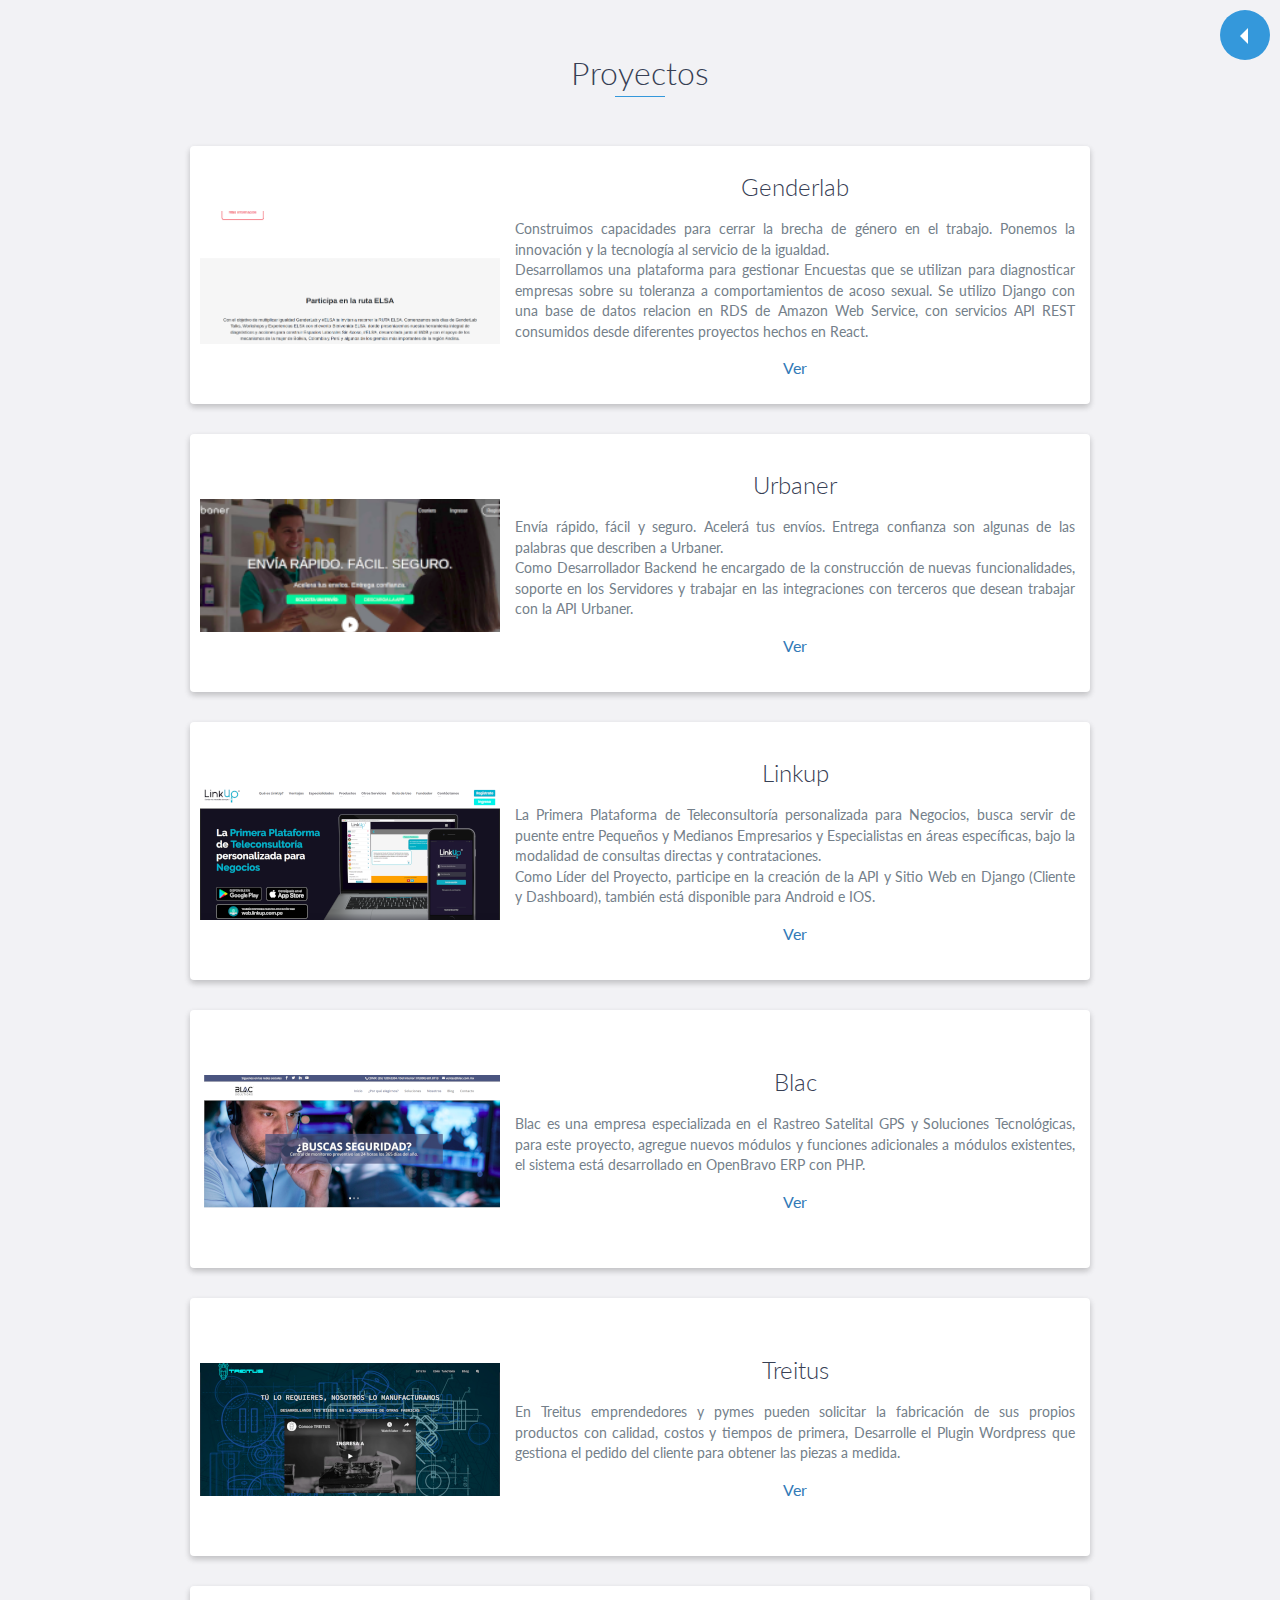
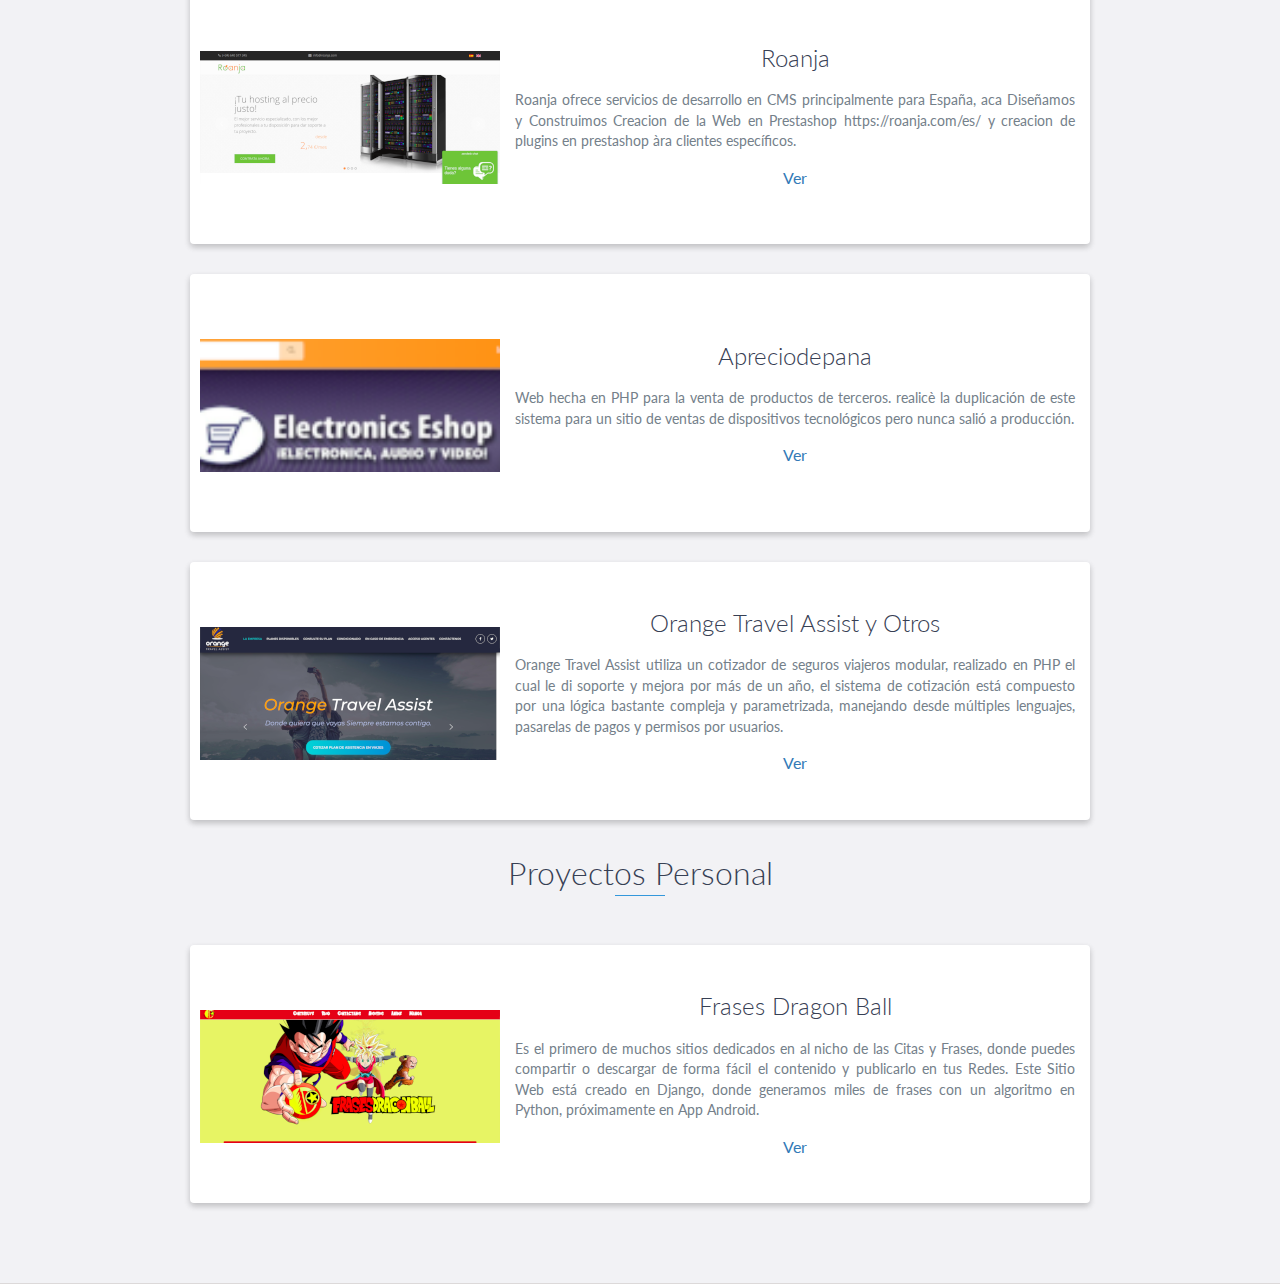
==== portfolio/index.html @ 96250ae9 "Initial commit" ====
<!DOCTYPE html>
<html class="no-js" lang="en">

<head>
    <meta charset="utf-8">
    <meta http-equiv="X-UA-Compatible" content="IE=edge">
    <meta name="viewport" content="width=device-width, initial-scale=1">
    <title>Mi Portafolio</title>
	<link rel="shortcut icon" href="favicon.ico" type="image/x-icon">
	<link rel="icon" href="favicon.ico" type="image/x-icon">
    <link href="https://fonts.googleapis.com/css?family=Lato:300,400,700,900" rel="stylesheet">
    <link rel="stylesheet" href="libs/font-awesome/css/font-awesome.min.css">
    <link href="css/bootstrap.min.css" rel="stylesheet">
    <link href="css/styles.css" rel="stylesheet">
    <link href="css/image_scroll.css" rel="stylesheet">
</head>

<body> 
    <a href="../" id="scroll"><span></span></a>
    <div id="projects" class="background-alt">
        <h2 class="heading">Proyectos</h2>
        <div class="container">
            <div class="row">

                <div class="project shadow-large">
                    <div class="project-image">
                        <div id="genderlab" class="project-inner-image"></div>
                    </div>
                    <!-- End .project-image -->
                    <div class="project-info">
                        <h3>Genderlab</h3>
                        <p>
                            Construimos capacidades para cerrar la brecha de género en el trabajo. 
                            Ponemos la innovación y la tecnología al servicio de la igualdad.<br>
                            Desarrollamos una plataforma para gestionar Encuestas que se utilizan para diagnosticar empresas sobre su toleranza a comportamientos de acoso sexual. 
                            Se utilizo Django con una base de datos relacion en RDS de Amazon Web Service, con servicios API REST consumidos desde diferentes proyectos hechos en React.
                        </p>
                        <a href="https://genderlab.io" target="_blank" >Ver</a>
                    </div>
                    <!-- End .project-info -->
                </div>


                <div class="project shadow-large">
                    <div class="project-image">
                        <div id="urbaner" class="project-inner-image"></div>
                    </div>
                    <!-- End .project-image -->
                    <div class="project-info">
                        <h3>Urbaner</h3>
                        <p>
                            Envía rápido, fácil y seguro. Acelerá tus envíos. Entrega confianza son algunas de las palabras que describen a Urbaner.<br>
                            Como Desarrollador Backend he encargado de la construcción de nuevas funcionalidades, soporte en los Servidores y trabajar en las integraciones con terceros que desean trabajar con la API Urbaner.
                        </p>
                        <a href="https://urbaner.com" target="_blank" >Ver</a>
                    </div>
                    <!-- End .project-info -->
                </div>

                <div class="project shadow-large">
                    <div class="project-image">
                        <div id="linkup" class="project-inner-image"></div>
                    </div>
                    <!-- End .project-image -->
                    <div class="project-info">
                        <h3>Linkup</h3>
                        <p>
                            La Primera Plataforma de Teleconsultoría personalizada para Negocios, busca servir de puente entre Pequeños y Medianos Empresarios y Especialistas en áreas específicas, bajo la modalidad de consultas directas y contrataciones.<br>
                            Como Líder del Proyecto, participe en la creación de la API y Sitio Web en Django (Cliente y Dashboard), también está disponible para Android e IOS.

                        </p>
                        <a href="https://web.linkup.com.pe" target="_blank" >Ver</a>
                    </div>
                    <!-- End .project-info -->
                </div>

                <div class="project shadow-large">
                    <div class="project-image">
                        <div id="blac" class="project-inner-image"></div>
                    </div>
                    <!-- End .project-image -->
                    <div class="project-info">
                        <h3>Blac</h3>
                        <p>
                            Blac es una empresa especializada en el Rastreo Satelital GPS y Soluciones Tecnológicas, para este proyecto, agregue nuevos módulos y funciones adicionales a módulos existentes, el sistema está desarrollado en OpenBravo ERP con PHP.
                        </p>
                        <a href="https://blac.com.mx/" target="_blank" >Ver</a>
                    </div>
                    <!-- End .project-info -->
                </div> 
                <div class="project shadow-large">
                    <div class="project-image">
                        <div id="treitus" class="project-inner-image"></div>
                    </div>
                    <!-- End .project-image -->
                    <div class="project-info">
                        <h3>Treitus</h3>
                        <p>
                            En Treitus emprendedores y pymes pueden solicitar la fabricación de sus propios productos con calidad, costos y tiempos de primera, Desarrolle el Plugin Wordpress que gestiona el pedido del cliente para obtener las piezas a medida.
                        </p>
                        <a href="http://treitus.com" target="_blank" >Ver</a>
                    </div>
                    <!-- End .project-info -->
                </div>

                <div class="project shadow-large">
                    <div class="project-image">
                        <div id="roanja" class="project-inner-image"></div>
                    </div>
                    <!-- End .project-image -->
                    <div class="project-info">
                        <h3>Roanja</h3>
                        <p>
                            Roanja ofrece servicios de desarrollo en CMS principalmente para España, aca Diseñamos y Construimos Creacion de la Web en Prestashop https://roanja.com/es/ y creacion de plugins en prestashop àra clientes específicos.
                        </p>
                        <a href="https://roanja.com/es/" target="_blank" >Ver</a>
                    </div>
                    <!-- End .project-info -->
                </div> 
                <div class="project shadow-large">
                    <div class="project-image">
                        <div id="apreciodepana" class="project-inner-image"></div>
                    </div>
                    <!-- End .project-image -->
                    <div class="project-info">
                        <h3>Apreciodepana</h3>
                        <p>
                           Web hecha en PHP para la venta de productos de terceros. realicè la duplicación de este sistema para un sitio de ventas de dispositivos tecnológicos pero nunca salió a producción.
                        </p>
                        <a href="http://apreciodepana.com/" target="_blank" >Ver</a>
                    </div>
                    <!-- End .project-info -->
                </div>

                <div class="project shadow-large">
                    <div class="project-image">
                        <div id="orangetravelassist" class="project-inner-image"></div>
                    </div>
                    <!-- End .project-image -->
                    <div class="project-info">
                        <h3>Orange Travel Assist y Otros</h3>
                        <p>
                            Orange Travel Assist utiliza un cotizador de seguros viajeros modular, realizado en PHP el cual le di soporte y mejora por más de un año, el sistema de cotización está compuesto por una lógica bastante compleja y parametrizada, manejando desde múltiples lenguajes, pasarelas de pagos y permisos por usuarios.
                        </p>
                        <a href="https://www.orangetravelassist.net/" target="_blank" >Ver</a>
                    </div>
                    <!-- End .project-info -->
                </div> 


                <!-- End .project -->
            </div>
        </div>



        <h2 class="heading">Proyectos Personal</h2>
        <div class="container">
            <div class="row">
                <div class="project shadow-large">
                    <div class="project-image">
                        <div id="frasesdragonball" class="project-inner-image"></div>
                    </div>
                    <!-- End .project-image -->
                    <div class="project-info">
                        <h3>Frases Dragon Ball</h3>
                        <p>
                            Es el primero de muchos sitios dedicados en al nicho de las Citas y Frases, donde puedes compartir o descargar de forma fácil el contenido y publicarlo en tus Redes. Este Sitio Web está creado en Django, donde generamos miles de frases con un algoritmo en Python, próximamente en App Android.
                        </p>
                        <a href="https://frasesdragonball.com" target="_blank" >Ver</a>
                    </div>
                    <!-- End .project-info -->
                </div>
                <!-- End .project -->
            </div>
        </div>

    </div>
    
    <!-- End #projects -->

</body>

</html>
---- portfolio/css/styles.css ----
/*!
    Title: Dev Portfolio Template
    Version: 1.2.1
    Last Change: 08/28/2017
    Author: Ryan Fitzgerald
    Repo: https://github.com/RyanFitzgerald/devportfolio-template
    Issues: https://github.com/RyanFitzgerald/devportfolio-template/issues

    Description: This file contains all the styles associated with the page
    that don't come from third party libraries. This file gets compiled using
    Gulp and send to the /css folder which is then loaded on the page.
*/body{font-family:'Lato', sans-serif;font-size:16px}body.active{overflow:hidden;z-index:-1}.no-js #experience-timeline>div{background:#fff;padding:10px;margin-bottom:10px;border:1px solid #dcd9d9}.no-js #experience-timeline>div h3{font-size:1.5em;font-weight:300;color:#374054;display:inline-block;margin:0}.no-js #experience-timeline>div h4{font-size:1.2em;font-weight:300;color:#7e8890;margin:0 0 15px 0}.no-js #experience-timeline>div p{color:#74808a;font-size:0.9em;margin:0}.no-js #experience-timeline:before,.no-js #experience-timeline:after{content:none}@keyframes dropHeader{0%{transform:translateY(-100%)}100%{transform:translateY(0)}}header{position:absolute;top:0;left:0;right:0;text-align:center;z-index:10;animation-name:dropHeader;animation-iteration-count:1;animation-timing-function:ease;animation-duration:0.75s}header ul{display:inline-block;background:#fff;text-align:center;padding:10px;margin:0;border-bottom-right-radius:4px;border-bottom-left-radius:4px}header li{display:inline-block}header a{display:block;color:#3498db;padding:10px}header a:hover{color:#217dbb;text-decoration:none;background:#eee;border-radius:4px}header a:focus{color:#3498db;text-decoration:none}header.active{display:block}header.sticky{position:fixed;z-index:999}#menu.active{display:block}#mobile-menu-open{display:none;cursor:pointer;position:fixed;right:15px;top:10px;color:#3498db;font-size:1.5em;z-index:20;padding:0 7px;border-radius:4px;background:#fff}#mobile-menu-close{display:none;text-align:right;width:100%;background:#fff;font-size:1.5em;padding-right:15px;padding-top:10px;cursor:pointer;color:#3498db}#mobile-menu-close span{font-size:0.5em;text-transform:uppercase}#mobile-menu-close i{vertical-align:middle}footer{padding:50px 0}.copyright{padding-top:20px}.copyright p{margin:0;color:#74808a}.top{text-align:center}.top span{cursor:pointer;display:block;margin:15px auto 0 auto;width:35px;height:35px;border-radius:50%;border:3px solid #b9bfc4;text-align:center}.top i{color:#74808a}.social{text-align:right}.social ul{margin:5px 0 0 0;padding:0}.social li{display:inline-block;font-size:1.25em;list-style:none}.social a{display:block;color:#74808a;padding:10px}.social a:hover{color:#3498db}.btn-rounded-white{display:inline-block;color:#fff;padding:15px 25px;border:3px solid #fff;border-radius:30px;transition:.5s ease all}.btn-rounded-white:hover{color:#3498db;background:#fff;text-decoration:none}.shadow{box-shadow:0 1px 3px rgba(0,0,0,0.12),0 1px 2px rgba(0,0,0,0.24)}.shadow-large{box-shadow:0 3px 6px rgba(0,0,0,0.08),0 3px 6px rgba(0,0,0,0.15)}.heading{position:relative;display:inline-block;font-size:2em;font-weight:300;margin:0 0 30px 0}.heading:after{position:absolute;content:'';top:100%;height:1px;width:50px;left:0;right:0;margin:0 auto;background:#3498db}.background-alt{background:#f2f2f5}#lead{position:relative;height:100vh;min-height:500px;max-height:1080px;background:url(../images/lead-bg.jpg);background-size:cover;padding:15px;overflow:hidden}#lead-content{position:absolute;z-index:10;top:50%;left:50%;transform:translate(-50%, -50%);text-align:center}#lead-content h1,#lead-content h2{margin:0}#lead-content h1{color:#fff;font-weight:900;font-size:5em;text-transform:uppercase;letter-spacing:0.05em;line-height:0.9em}#lead-content h2{color:#a0cfee;font-weight:500;font-size:2.25em;margin-bottom:15px}#lead-overlay{position:absolute;height:100%;width:100%;top:0;right:0;bottom:0;left:0;background:rgba(33,125,187,0.8);z-index:1}#lead-down{position:absolute;left:0;right:0;width:100%;text-align:center;z-index:10;bottom:15px;color:#fff}#lead-down span{cursor:pointer;display:block;margin:0 auto;width:35px;height:35px;border-radius:50%;border:3px solid #a0cfee;text-align:center}#lead-down i{animation:pulsate 1.5s ease;animation-iteration-count:infinite;padding-top:5px}@keyframes pulsate{0%{transform:scale(1, 1)}50%{transform:scale(1.2, 1.2)}100%{transform:scale(1, 1)}}#about{padding:75px 15px;border-bottom:1px solid #dcd9d9}#about h2{color:#374054}#about p{color:#74808a;margin:0}#experience{padding:50px 15px;text-align:center;border-bottom:1px solid #dcd9d9}#experience h2{color:#374054}#experience-timeline{margin:30px auto 0 auto;position:relative;max-width:1000px}#experience-timeline:before{position:absolute;content:'';top:0;bottom:0;left:303px;right:auto;height:100%;width:3px;background:#3498db;z-index:0}#experience-timeline:after{position:absolute;content:'';width:3px;height:40px;background:#3498db;background:linear-gradient(to bottom, #3498db, rgba(52,152,219,0));top:100%;left:303px}.vtimeline-content{margin-left:350px;background:#fff;border:1px solid #e6e6e6;padding:15px;border-radius:3px;text-align:left}.vtimeline-content h3{font-size:1.5em;font-weight:300;color:#374054;display:inline-block;margin:0}.vtimeline-content h4{font-size:1.2em;font-weight:300;color:#7e8890;margin:0 0 15px 0}.vtimeline-content p{color:#74808a;font-size:0.9em;margin:0}.vtimeline-point{position:relative;display:block;vertical-align:top;margin-bottom:30px}.vtimeline-icon{position:relative;color:#fff;width:50px;height:50px;background:#3498db;border-radius:50%;float:left;z-index:99;margin-left:280px}.vtimeline-icon i{display:block;font-size:2em;margin-top:10px}.vtimeline-date{width:260px;text-align:right;position:absolute;left:0;top:10px;font-weight:300;color:#374054}#education{padding:50px 15px 20px 15px;border-bottom:1px solid #dcd9d9;text-align:center}#education h2{color:#374054;margin-bottom:50px}.education-block{max-width:700px;margin:0 auto 30px auto;padding:15px;border:1px solid #dcd9d9;text-align:left}.education-block h3{font-weight:500;float:left;margin:0;color:#374054}.education-block span{color:#74808a;float:right}.education-block h4{color:#74808a;clear:both;font-weight:500;margin:0 0 15px 0}.education-block p,.education-block ul{margin:0;color:#74808a;font-size:0.9em}.education-block ul{padding:0 0 0 15px}#projects{padding:50px 15px;border-bottom:1px solid #dcd9d9;text-align:center}#projects h2{color:#374054;margin-bottom:50px}.project{position:relative;max-width:900px;margin:0 auto 30px auto;overflow:hidden;background:#fff;border-radius:4px}.project-image{float:left}.project-info{position:absolute;top:50%;transform:translateY(-50%);margin-left:300px;padding:15px}.project-info h3{font-size:1.5em;font-weight:300;color:#374054;margin:0 0 15px 0}.project-info p{color:#74808a;margin:0 0 15px 0;font-size:0.9em}.no-image .project-info{position:relative;margin:0;padding:30px 15px;transform:none}#more-projects{display:none}#skills{padding:50px 15px;text-align:center}#skills h2{color:#374054;margin-bottom:50px}#skills ul{display:block;margin:0 auto;padding:0;max-width:800px}#skills li{display:inline-block;margin:7px;padding:5px 10px;color:#374054;background:#e4e4ea;list-style:none;cursor:default;font-size:1.2em}#contact{padding:50px 15px;background:#3498db;text-align:center}#contact h2{margin:0 0 15px 0;color:#fff;font-weight:500}#contact-form{max-width:500px;margin:0 auto}#contact-form input,#contact-form textarea{display:block;width:100%;padding:10px;border-radius:4px;border:none;margin-bottom:10px;background:#1d6fa5;color:#fff;transition:.5s ease all}#contact-form input::-webkit-input-placeholder,#contact-form textarea::-webkit-input-placeholder{color:#fff}#contact-form input:-moz-placeholder,#contact-form textarea:-moz-placeholder{color:#fff;opacity:1}#contact-form input::-moz-placeholder,#contact-form textarea::-moz-placeholder{color:#fff;opacity:1}#contact-form input:-ms-input-placeholder,#contact-form textarea:-ms-input-placeholder{color:#fff}#contact-form input:focus,#contact-form textarea:focus{outline:none;background:#16527a}#contact-form textarea{height:150px;resize:none}#contact-form button{display:block;width:100%;background:#fff;border-radius:4px;padding:5px 10px;border:none;color:#3498db;font-weight:700;box-shadow:0 1px 3px rgba(0,0,0,0.12),0 1px 2px rgba(0,0,0,0.24);transition:.5s ease all}#contact-form button:hover{box-shadow:0 10px 20px rgba(0,0,0,0.19),0 6px 6px rgba(0,0,0,0.23)}.optional-section{padding:50px 15px;text-align:center;border-top:1px solid #dcd9d9}.optional-section h2{color:#374054}.optional-section-block{max-width:700px;margin:0 auto 30px auto;padding:15px;border:1px solid #dcd9d9;background:#fff;text-align:left}.optional-section-block h3{font-weight:500;margin:0 0 15px 0;color:#374054}.optional-section-block h4{color:#74808a;clear:both;font-weight:500;margin:0 0 15px 0}.optional-section-block p,.optional-section-block ul{margin:0 0 15px 0;color:#74808a;font-size:0.9em}.optional-section-block ul{padding:0 0 0 15px}@media only screen and (max-width: 750px){#experience-timeline:before,#experience-timeline:after{left:23px}.vtimeline-date{width:auto;text-align:left;position:relative;margin-bottom:15px;display:block;margin-left:70px}.vtimeline-icon{margin-left:0}.vtimeline-content{margin-left:70px}}@media only screen and (max-width: 992px){#lead{height:auto;min-height:auto;max-height:auto;padding:100px 15px}#lead-content{position:relative;transform:none;left:auto;top:auto}#lead-content h1{font-size:3em}#lead-content h2{font-size:1.75em}#about{text-align:center}#about p{text-align:left}}@media only screen and (max-width: 768px){header{position:fixed;display:none;z-index:999;animation:none;bottom:0;height:100%}#mobile-menu-open,#mobile-menu-close{display:block}#menu{height:100%;overflow-y:auto;box-shadow:none;border-radius:0;width:100%}#menu li{display:block;margin-bottom:10px}#lead-content h1{font-size:2em}#lead-content h2{font-size:1.3em}#lead-content a{padding:10px 20px}#lead-down{display:none}.education-block h3,.education-block span{float:none}.project-image{display:none}.project-info{position:relative;margin:0;padding:30px 15px;top:auto;transform:none}footer{text-align:center}.social{text-align:center}}@media only screen and (max-width: 480px){#lead-content h1{font-size:1.5em}#lead-content h2{font-size:1em}#lead-content a{font-size:0.9em;padding:5px 10px}}
---- portfolio/css/image_scroll.css ----
.project-image {
  height: 200px;
  max-height: 133px;
  margin: auto 0;
  position: relative;
  overflow: hidden;
  transform: translate3d(0, 0, 0);
}

.project-image > .project-inner-image {
  width: 300px;
  height: 850px;
  background: url(file:///home/oscar/Documents/vert.png);
  background-position: center;
  background-size: cover;
  background-repeat: no-repeat;
}

.project-image > #frasesdragonball {
  background-image: url(../images/screems/frasesdragonball.png);
}

.project-image > #orangetravelassist {
  background-image: url(../images/screems/orangetravelassist.png);
}
.project-image > #roanja {
  background-image: url(../images/screems/roanja.png);
}
.project-image > #treitus {
  background-image: url(../images/screems/treitus.png);
}
.project-image > #blac {
  background-image: url(../images/screems/blac.png);
}
.project-image > #linkup {
  background-image: url(../images/screems/linkup.png);
}
.project-image > #apreciodepana {
  background-image: url(../images/screems/apreciodepana.png);
}
.project-image > #urbaner {
  background-image: url(../images/screems/urbaner.png);
}

.project-image > #genderlab {
  background-image: url(../images/screems/genderlab.png);
}


.shadow-large:hover .project-inner-image {
  animation: moveSlideshow 50s linear infinite;
}
@keyframes moveSlideshow {
  100% { 
    transform: translateY(-66.6666%);  
  }
}
/*TEXT STYLE*/
.project.shadow-large {
    padding: 65px 0px 60px 10px;
}
.project-info p {
    text-align: justify;
}
/*Scroll Image*/
#scroll {
    position: fixed;
    right: 10px;
    top: 10px;
    cursor: pointer;
    width: 50px;
    height: 50px;
    background-color: #3498db;
    text-indent: -9999px;
    -webkit-border-radius: 60px;
    -moz-border-radius: 60px;
    border-radius: 60px;
}
#scroll span {
    position: absolute;
    top: 60%;
    left: 40%;
    margin-left: -8px;
    margin-top: -12px;
    height: 0;
    width: 0;
    border: 8px solid transparent;
    border-bottom-color: #ffffff;
    transform: rotate(270deg);
}
#scroll:hover {
    background-color:#e74c3c;
    opacity:1;filter:"alpha(opacity=100)";
    -ms-filter:"alpha(opacity=100)";
}
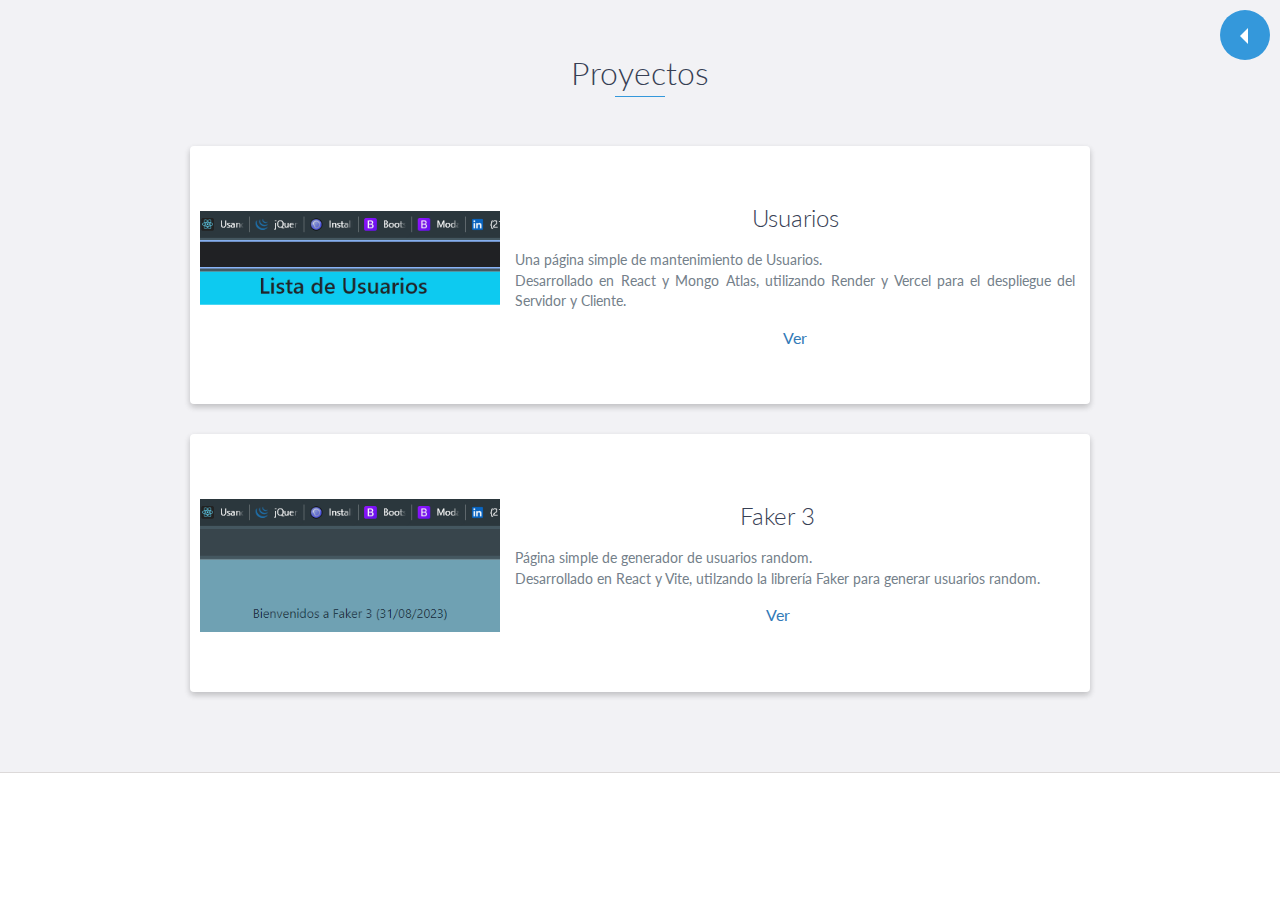
==== commit f2347abe: "second commit" ====
--- a/portfolio/index.html
+++ b/portfolio/index.html
@@ -25,17 +25,17 @@
                 <div class="project shadow-large">
                     <div class="project-image">
                         <div id="genderlab" class="project-inner-image"></div>
+                        
                     </div>
                     <!-- End .project-image -->
                     <div class="project-info">
-                        <h3>Genderlab</h3>
+                        <h3>Usuarios</h3>
                         <p>
-                            Construimos capacidades para cerrar la brecha de género en el trabajo. 
-                            Ponemos la innovación y la tecnología al servicio de la igualdad.<br>
-                            Desarrollamos una plataforma para gestionar Encuestas que se utilizan para diagnosticar empresas sobre su toleranza a comportamientos de acoso sexual. 
-                            Se utilizo Django con una base de datos relacion en RDS de Amazon Web Service, con servicios API REST consumidos desde diferentes proyectos hechos en React.
+                            Una página simple de mantenimiento de Usuarios. 
+                            <br>
+                            Desarrollado en React y Mongo Atlas, utilizando Render y Vercel para el despliegue del Servidor y Cliente.
                         </p>
-                        <a href="https://genderlab.io" target="_blank" >Ver</a>
+                        <a href="https://usuarios3-orli.vercel.app/" target="_blank" >Ver</a>
                     </div>
                     <!-- End .project-info -->
                 </div>
@@ -44,108 +44,20 @@
                 <div class="project shadow-large">
                     <div class="project-image">
                         <div id="urbaner" class="project-inner-image"></div>
+
                     </div>
                     <!-- End .project-image -->
                     <div class="project-info">
-                        <h3>Urbaner</h3>
+                        <h3>Faker 3</h3>
                         <p>
-                            Envía rápido, fácil y seguro. Acelerá tus envíos. Entrega confianza son algunas de las palabras que describen a Urbaner.<br>
-                            Como Desarrollador Backend he encargado de la construcción de nuevas funcionalidades, soporte en los Servidores y trabajar en las integraciones con terceros que desean trabajar con la API Urbaner.
+                            Página simple de generador de usuarios random.<br>
+                            Desarrollado en React y Vite, utilzando la librería Faker para generar usuarios random.
                         </p>
-                        <a href="https://urbaner.com" target="_blank" >Ver</a>
+                        <a href="https://usuarios-5jr1.vercel.app/" target="_blank" >Ver</a>
                     </div>
                     <!-- End .project-info -->
                 </div>
 
-                <div class="project shadow-large">
-                    <div class="project-image">
-                        <div id="linkup" class="project-inner-image"></div>
-                    </div>
-                    <!-- End .project-image -->
-                    <div class="project-info">
-                        <h3>Linkup</h3>
-                        <p>
-                            La Primera Plataforma de Teleconsultoría personalizada para Negocios, busca servir de puente entre Pequeños y Medianos Empresarios y Especialistas en áreas específicas, bajo la modalidad de consultas directas y contrataciones.<br>
-                            Como Líder del Proyecto, participe en la creación de la API y Sitio Web en Django (Cliente y Dashboard), también está disponible para Android e IOS.
-
-                        </p>
-                        <a href="https://web.linkup.com.pe" target="_blank" >Ver</a>
-                    </div>
-                    <!-- End .project-info -->
-                </div>
-
-                <div class="project shadow-large">
-                    <div class="project-image">
-                        <div id="blac" class="project-inner-image"></div>
-                    </div>
-                    <!-- End .project-image -->
-                    <div class="project-info">
-                        <h3>Blac</h3>
-                        <p>
-                            Blac es una empresa especializada en el Rastreo Satelital GPS y Soluciones Tecnológicas, para este proyecto, agregue nuevos módulos y funciones adicionales a módulos existentes, el sistema está desarrollado en OpenBravo ERP con PHP.
-                        </p>
-                        <a href="https://blac.com.mx/" target="_blank" >Ver</a>
-                    </div>
-                    <!-- End .project-info -->
-                </div> 
-                <div class="project shadow-large">
-                    <div class="project-image">
-                        <div id="treitus" class="project-inner-image"></div>
-                    </div>
-                    <!-- End .project-image -->
-                    <div class="project-info">
-                        <h3>Treitus</h3>
-                        <p>
-                            En Treitus emprendedores y pymes pueden solicitar la fabricación de sus propios productos con calidad, costos y tiempos de primera, Desarrolle el Plugin Wordpress que gestiona el pedido del cliente para obtener las piezas a medida.
-                        </p>
-                        <a href="http://treitus.com" target="_blank" >Ver</a>
-                    </div>
-                    <!-- End .project-info -->
-                </div>
-
-                <div class="project shadow-large">
-                    <div class="project-image">
-                        <div id="roanja" class="project-inner-image"></div>
-                    </div>
-                    <!-- End .project-image -->
-                    <div class="project-info">
-                        <h3>Roanja</h3>
-                        <p>
-                            Roanja ofrece servicios de desarrollo en CMS principalmente para España, aca Diseñamos y Construimos Creacion de la Web en Prestashop https://roanja.com/es/ y creacion de plugins en prestashop àra clientes específicos.
-                        </p>
-                        <a href="https://roanja.com/es/" target="_blank" >Ver</a>
-                    </div>
-                    <!-- End .project-info -->
-                </div> 
-                <div class="project shadow-large">
-                    <div class="project-image">
-                        <div id="apreciodepana" class="project-inner-image"></div>
-                    </div>
-                    <!-- End .project-image -->
-                    <div class="project-info">
-                        <h3>Apreciodepana</h3>
-                        <p>
-                           Web hecha en PHP para la venta de productos de terceros. realicè la duplicación de este sistema para un sitio de ventas de dispositivos tecnológicos pero nunca salió a producción.
-                        </p>
-                        <a href="http://apreciodepana.com/" target="_blank" >Ver</a>
-                    </div>
-                    <!-- End .project-info -->
-                </div>
-
-                <div class="project shadow-large">
-                    <div class="project-image">
-                        <div id="orangetravelassist" class="project-inner-image"></div>
-                    </div>
-                    <!-- End .project-image -->
-                    <div class="project-info">
-                        <h3>Orange Travel Assist y Otros</h3>
-                        <p>
-                            Orange Travel Assist utiliza un cotizador de seguros viajeros modular, realizado en PHP el cual le di soporte y mejora por más de un año, el sistema de cotización está compuesto por una lógica bastante compleja y parametrizada, manejando desde múltiples lenguajes, pasarelas de pagos y permisos por usuarios.
-                        </p>
-                        <a href="https://www.orangetravelassist.net/" target="_blank" >Ver</a>
-                    </div>
-                    <!-- End .project-info -->
-                </div> 
 
 
                 <!-- End .project -->
@@ -154,26 +66,7 @@
 
 
 
-        <h2 class="heading">Proyectos Personal</h2>
-        <div class="container">
-            <div class="row">
-                <div class="project shadow-large">
-                    <div class="project-image">
-                        <div id="frasesdragonball" class="project-inner-image"></div>
-                    </div>
-                    <!-- End .project-image -->
-                    <div class="project-info">
-                        <h3>Frases Dragon Ball</h3>
-                        <p>
-                            Es el primero de muchos sitios dedicados en al nicho de las Citas y Frases, donde puedes compartir o descargar de forma fácil el contenido y publicarlo en tus Redes. Este Sitio Web está creado en Django, donde generamos miles de frases con un algoritmo en Python, próximamente en App Android.
-                        </p>
-                        <a href="https://frasesdragonball.com" target="_blank" >Ver</a>
-                    </div>
-                    <!-- End .project-info -->
-                </div>
-                <!-- End .project -->
-            </div>
-        </div>
+    
 
     </div>
     
--- a/portfolio/css/image_scroll.css
+++ b/portfolio/css/image_scroll.css
@@ -39,11 +39,11 @@
   background-image: url(../images/screems/apreciodepana.png);
 }
 .project-image > #urbaner {
-  background-image: url(../images/screems/urbaner.png);
+  background-image: url(../images/screems/faker3.png);
 }
 
 .project-image > #genderlab {
-  background-image: url(../images/screems/genderlab.png);
+  background-image: url(../images/screems/usuarios.png);
 }
 
 
